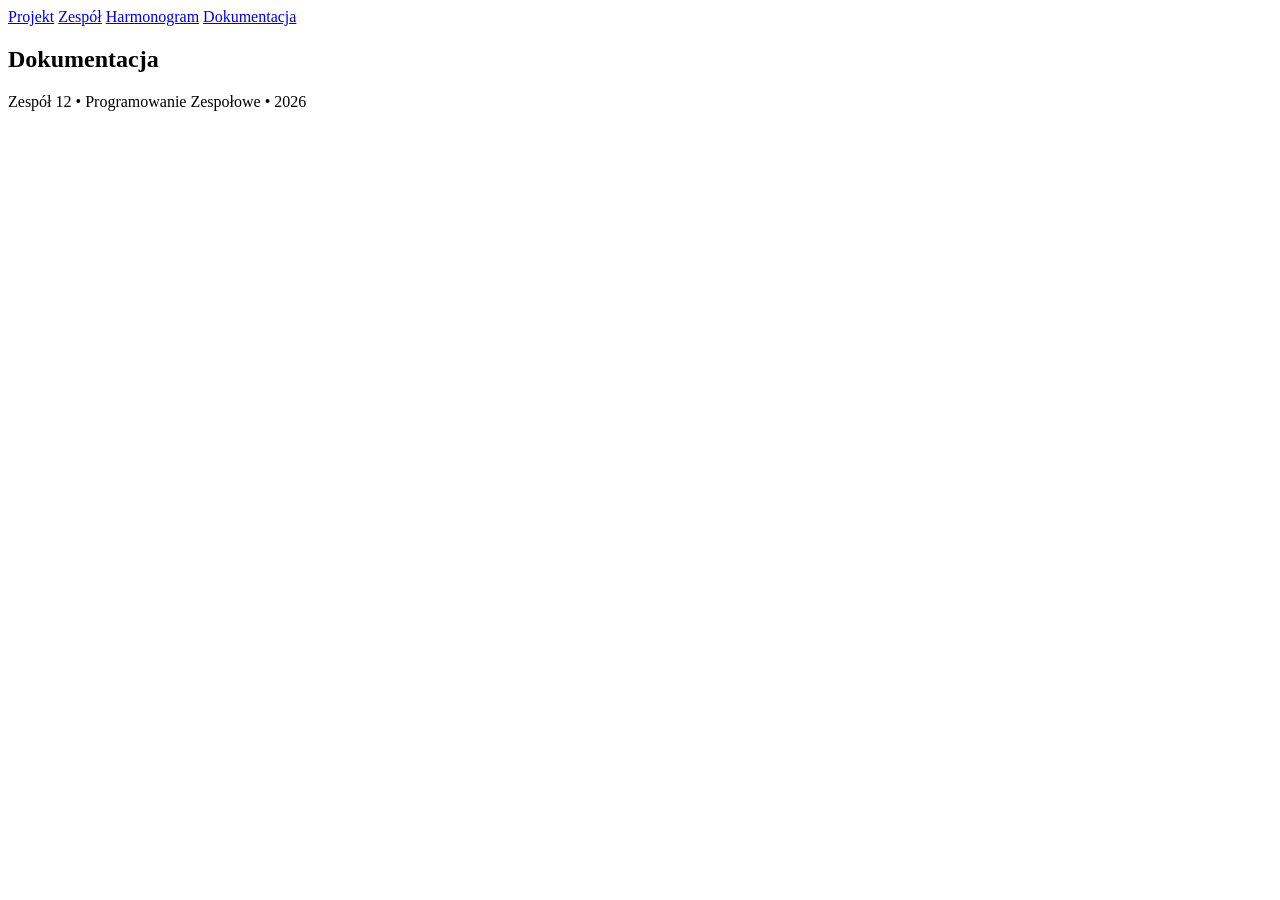
==== dokumentacja.html @ a0f2bd19 "Add files via upload" ====
<!DOCTYPE html>
<html lang="pl">
<head>
  <meta charset="UTF-8">
  <link rel="stylesheet" href="css/style.css">
  <title>Dokumentacja</title>
</head>
<body>

<nav>
  <a href="index.html">Projekt</a>
  <a href="zespol.html">Zespół</a>
  <a href="harmonogram.html">Harmonogram</a>
  <a href="dokumentacja.html">Dokumentacja</a>
</nav>

<section class="section">
  <h2>Dokumentacja</h2>
</section>

<footer>
  <p>Zespół 12 • Programowanie Zespołowe • 2026</p>
</footer>

</body>
</html>
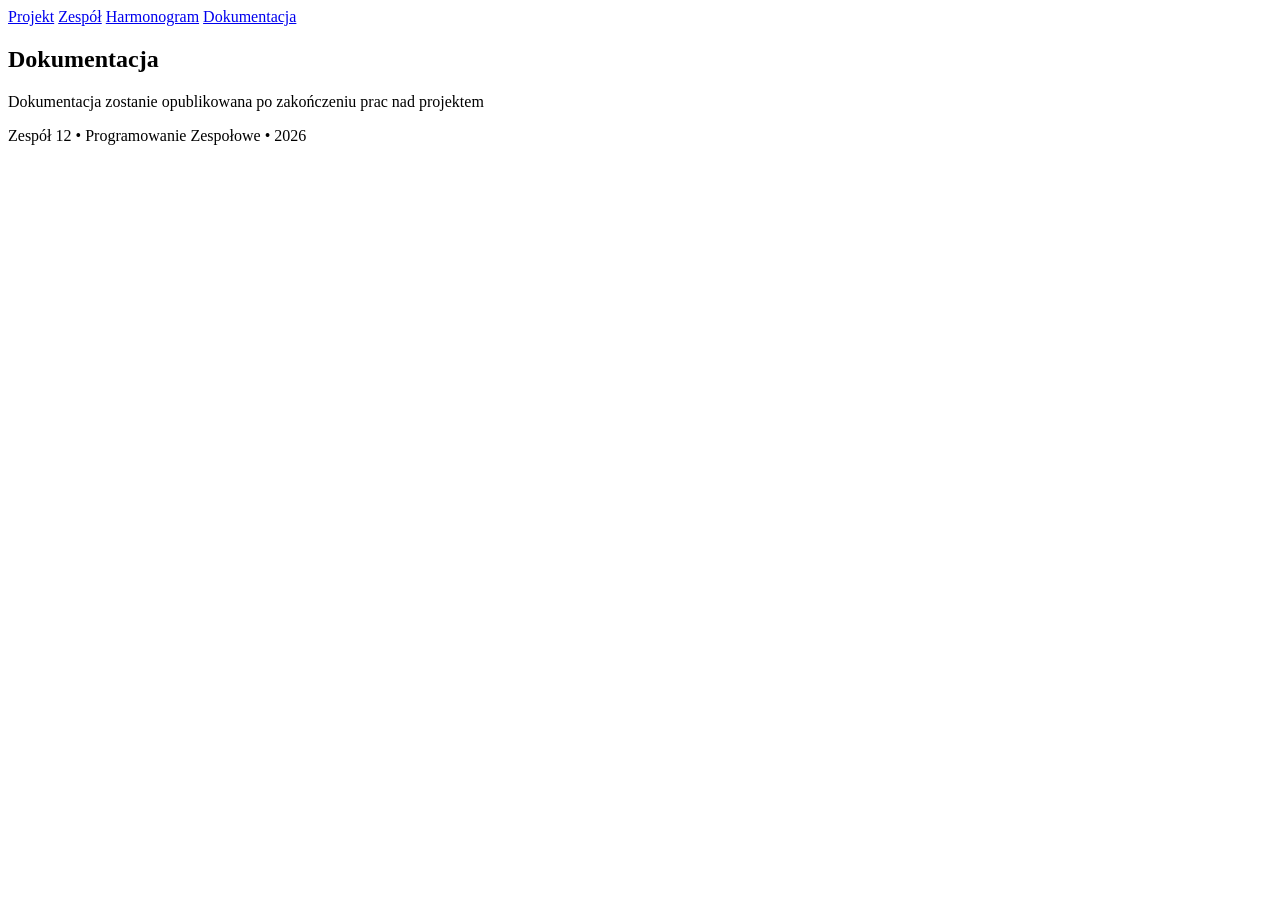
==== commit 3571ccc0: "Add note about documentation publication Added a note about documentation publication timing." ====
--- a/dokumentacja.html
+++ b/dokumentacja.html
@@ -16,6 +16,7 @@
 
 <section class="section">
   <h2>Dokumentacja</h2>
+  <p>Dokumentacja zostanie opublikowana po zakończeniu prac nad projektem</p>
 </section>
 
 <footer>
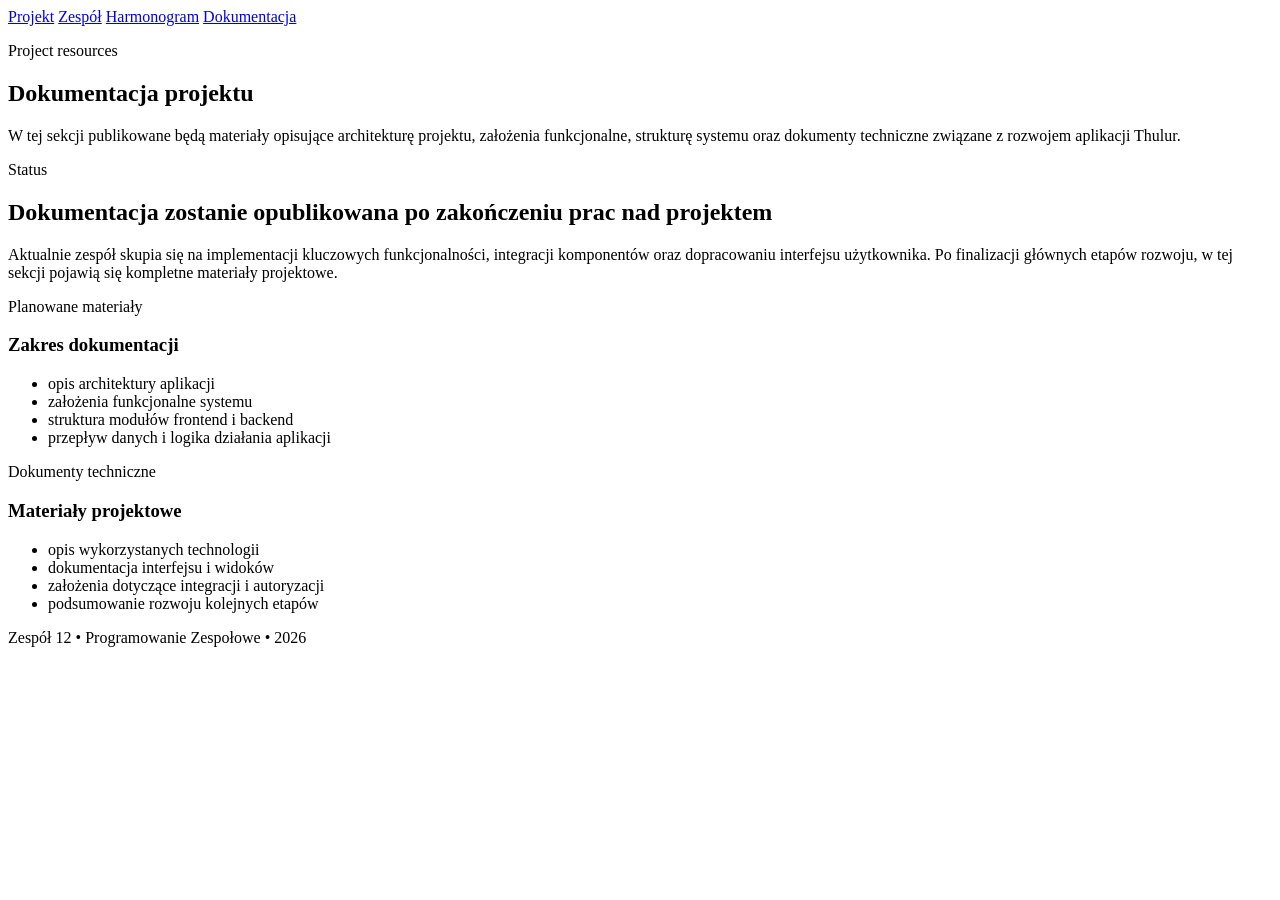
==== commit 44043546: "Enhance documentation layout and content Added project documentation section with resources and stat" ====
--- a/dokumentacja.html
+++ b/dokumentacja.html
@@ -14,9 +14,58 @@
   <a href="dokumentacja.html">Dokumentacja</a>
 </nav>
 
-<section class="section">
-  <h2>Dokumentacja</h2>
-  <p>Dokumentacja zostanie opublikowana po zakończeniu prac nad projektem</p>
+<section class="docs-page">
+
+  <div class="docs-hero">
+    <p class="eyebrow">Project resources</p>
+    <h1>Dokumentacja projektu</h1>
+    <p class="docs-intro">
+      W tej sekcji publikowane będą materiały opisujące architekturę projektu,
+      założenia funkcjonalne, strukturę systemu oraz dokumenty techniczne
+      związane z rozwojem aplikacji Thulur.
+    </p>
+  </div>
+
+  <div class="docs-status-card">
+    <div class="card-glow"></div>
+    <span class="docs-status-badge">Status</span>
+    <h2>Dokumentacja zostanie opublikowana po zakończeniu prac nad projektem</h2>
+    <p>
+      Aktualnie zespół skupia się na implementacji kluczowych funkcjonalności,
+      integracji komponentów oraz dopracowaniu interfejsu użytkownika.
+      Po finalizacji głównych etapów rozwoju, w tej sekcji pojawią się kompletne
+      materiały projektowe.
+    </p>
+  </div>
+
+  <div class="docs-grid">
+
+    <article class="docs-card">
+      <div class="card-glow"></div>
+      <span class="docs-card-label">Planowane materiały</span>
+      <h3>Zakres dokumentacji</h3>
+      <ul>
+        <li>opis architektury aplikacji</li>
+        <li>założenia funkcjonalne systemu</li>
+        <li>struktura modułów frontend i backend</li>
+        <li>przepływ danych i logika działania aplikacji</li>
+      </ul>
+    </article>
+
+    <article class="docs-card">
+      <div class="card-glow"></div>
+      <span class="docs-card-label">Dokumenty techniczne</span>
+      <h3>Materiały projektowe</h3>
+      <ul>
+        <li>opis wykorzystanych technologii</li>
+        <li>dokumentacja interfejsu i widoków</li>
+        <li>założenia dotyczące integracji i autoryzacji</li>
+        <li>podsumowanie rozwoju kolejnych etapów</li>
+      </ul>
+    </article>
+
+  </div>
+
 </section>
 
 <footer>
